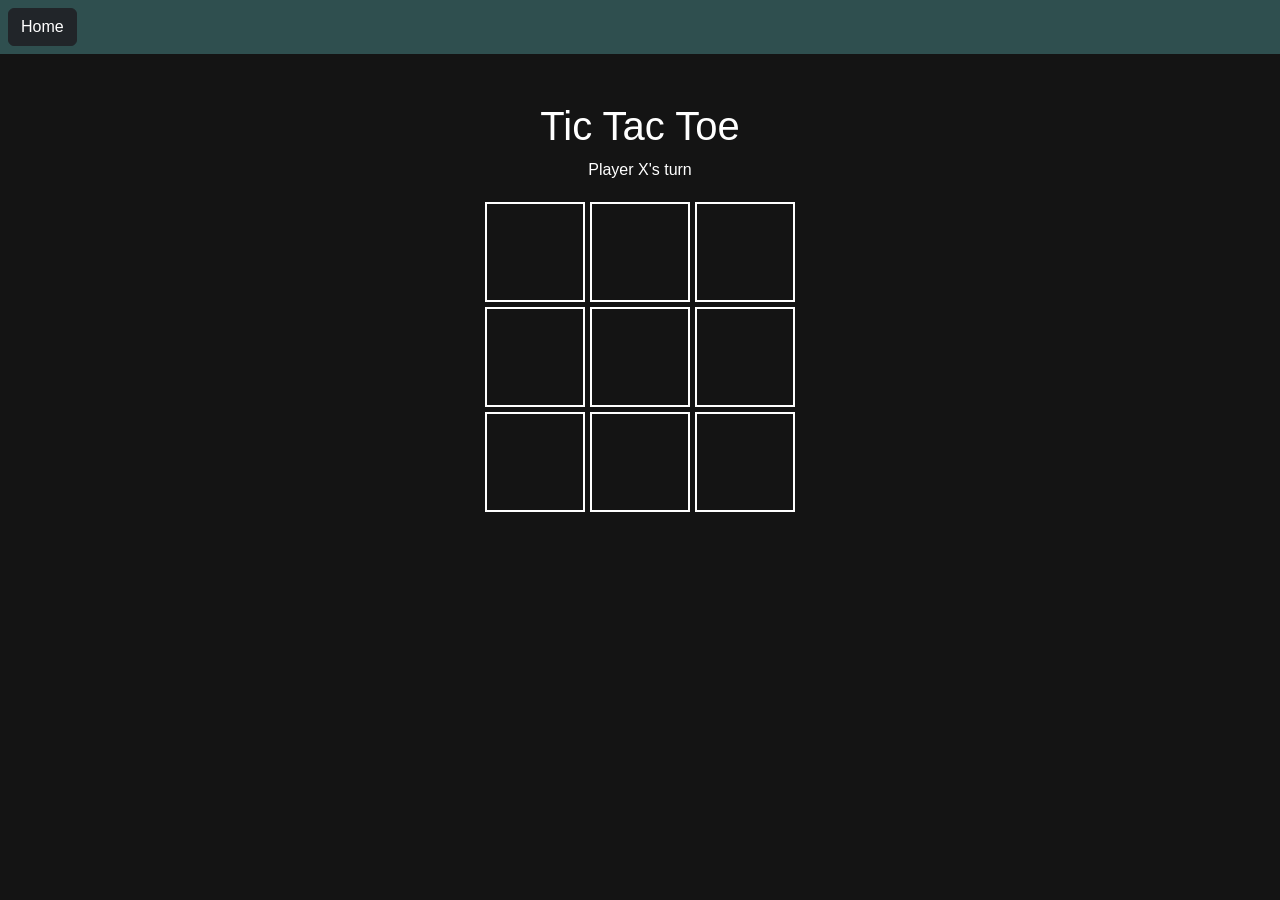
==== tictactoe.html @ 069ec0f5 "tictactoe done, hub done" ====
<!DOCTYPE html>
<html lang="en">
<head>
    <meta charset="UTF-8">
    <link rel="shortcut icon" href="./images/icons8-gameboy-98.png" type="image/x-icon">
    <link href="https://cdn.jsdelivr.net/npm/bootstrap@5.3.2/dist/css/bootstrap.min.css" rel="stylesheet" integrity="sha384-T3c6CoIi6uLrA9TneNEoa7RxnatzjcDSCmG1MXxSR1GAsXEV/Dwwykc2MPK8M2HN" crossorigin="anonymous">
    <link rel="stylesheet" href="style.css">
    <title>Tic Tac Toe</title>
</head>
<body class="cp-sec">
    <nav class="navbar navbar-light cp-main">
        <form class="form-inline">
          <button class="btn btn-dark ms-2" type="button" onclick="window.location.href='home.html'">Home</button>
        </form>
    </nav>

    <main>
        <h1 class="mt-5">Tic Tac Toe</h1>
        <div id="turn">Player X's turn</div>
        <div id="board"></div>
        <p id="result"></p>
    </main>

    <script src="./tictactoe.js"></script>
    <script src="https://cdn.jsdelivr.net/npm/bootstrap@5.3.2/dist/js/bootstrap.bundle.min.js" integrity="sha384-C6RzsynM9kWDrMNeT87bh95OGNyZPhcTNXj1NW7RuBCsyN/o0jlpcV8Qyq46cDfL" crossorigin="anonymous"></script>
</body>
</html>
---- style.css ----
* {
    margin: 0;
    font-family: Arial, Helvetica, sans-serif;
}

body {
    background-color: rgb(20, 20, 20);
    text-align: center;
}

.cp-main {
    background-color: darkslategrey !important;
    color: white !important;
}
.cp-sec {
    color: white !important;
}

.main-menu {
    margin-top: 30vh;
    display: flex;
    align-items: center;
    flex-direction: column;
}
.main-menu button {
    width: 30vw;
    height: 9vh;
    margin-top: 5vh;
    transition: 0.3s ease;
}
.main-menu button:hover {
    filter: brightness(80%);
}

#board {
    display: grid;
    grid-template-columns: repeat(3, 100px);
    grid-gap: 5px;
    margin: 20px auto;
    margin-left: 50%;
    transform: translateX(-50%);
    width: fit-content;
}
.cell {
    width: 100px;
    height: 100px;
    border: 2px solid white;
    font-size: 2em;
    display: flex;
    align-items: center;
    justify-content: center;
    cursor: pointer;
}
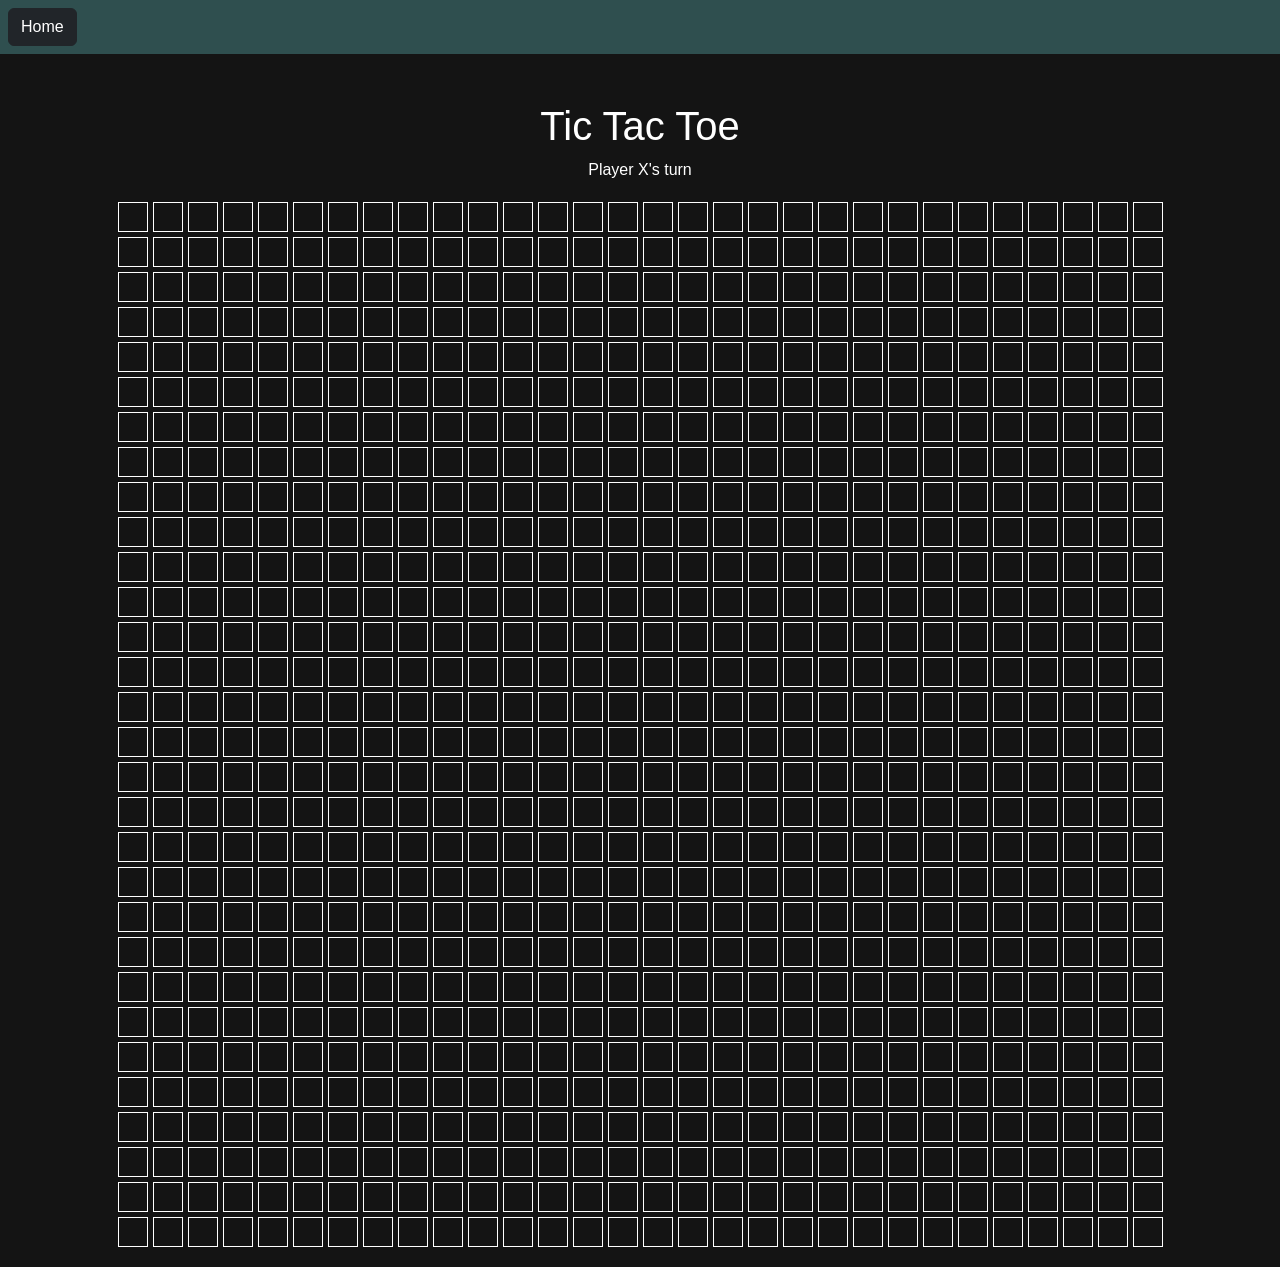
==== commit 807bfc44: "tictactoe 30x30" ====
--- a/tictactoe.html
+++ b/tictactoe.html
@@ -10,14 +10,14 @@
 <body class="cp-sec">
     <nav class="navbar navbar-light cp-main">
         <form class="form-inline">
-          <button class="btn btn-dark ms-2" type="button" onclick="window.location.href='home.html'">Home</button>
+            <button class="btn btn-dark ms-2" type="button" onclick="window.location.href='index.html'">Home</button>
         </form>
     </nav>
 
     <main>
         <h1 class="mt-5">Tic Tac Toe</h1>
         <div id="turn">Player X's turn</div>
-        <div id="board"></div>
+        <div id="board" class="tic-tac-toe-board"></div>
         <p id="result"></p>
     </main>
 
--- a/style.css
+++ b/style.css
@@ -6,6 +6,7 @@
 body {
     background-color: rgb(20, 20, 20);
     text-align: center;
+    color: white;
 }
 
 .cp-main {
@@ -34,20 +35,35 @@
 
 #board {
     display: grid;
-    grid-template-columns: repeat(3, 100px);
+    grid-template-columns: repeat(30, 1fr);
     grid-gap: 5px;
     margin: 20px auto;
-    margin-left: 50%;
-    transform: translateX(-50%);
     width: fit-content;
 }
 .cell {
-    width: 100px;
-    height: 100px;
-    border: 2px solid white;
-    font-size: 2em;
+    width: 30px;
+    height: 30px;
+    border: 1px solid white;
+    font-size: 1em;
     display: flex;
     align-items: center;
     justify-content: center;
     cursor: pointer;
 }
+
+.color-button-visible {
+    width: 130px;
+    height: 130px;
+    border-radius: 50%;
+    cursor: pointer;
+}  
+
+#new-game-button {
+    background-color: rgb(40, 40, 40);
+}
+
+#difficulty-div {
+    font-size: 20px;
+    gap: 15px;
+    padding-top: 4px;
+}
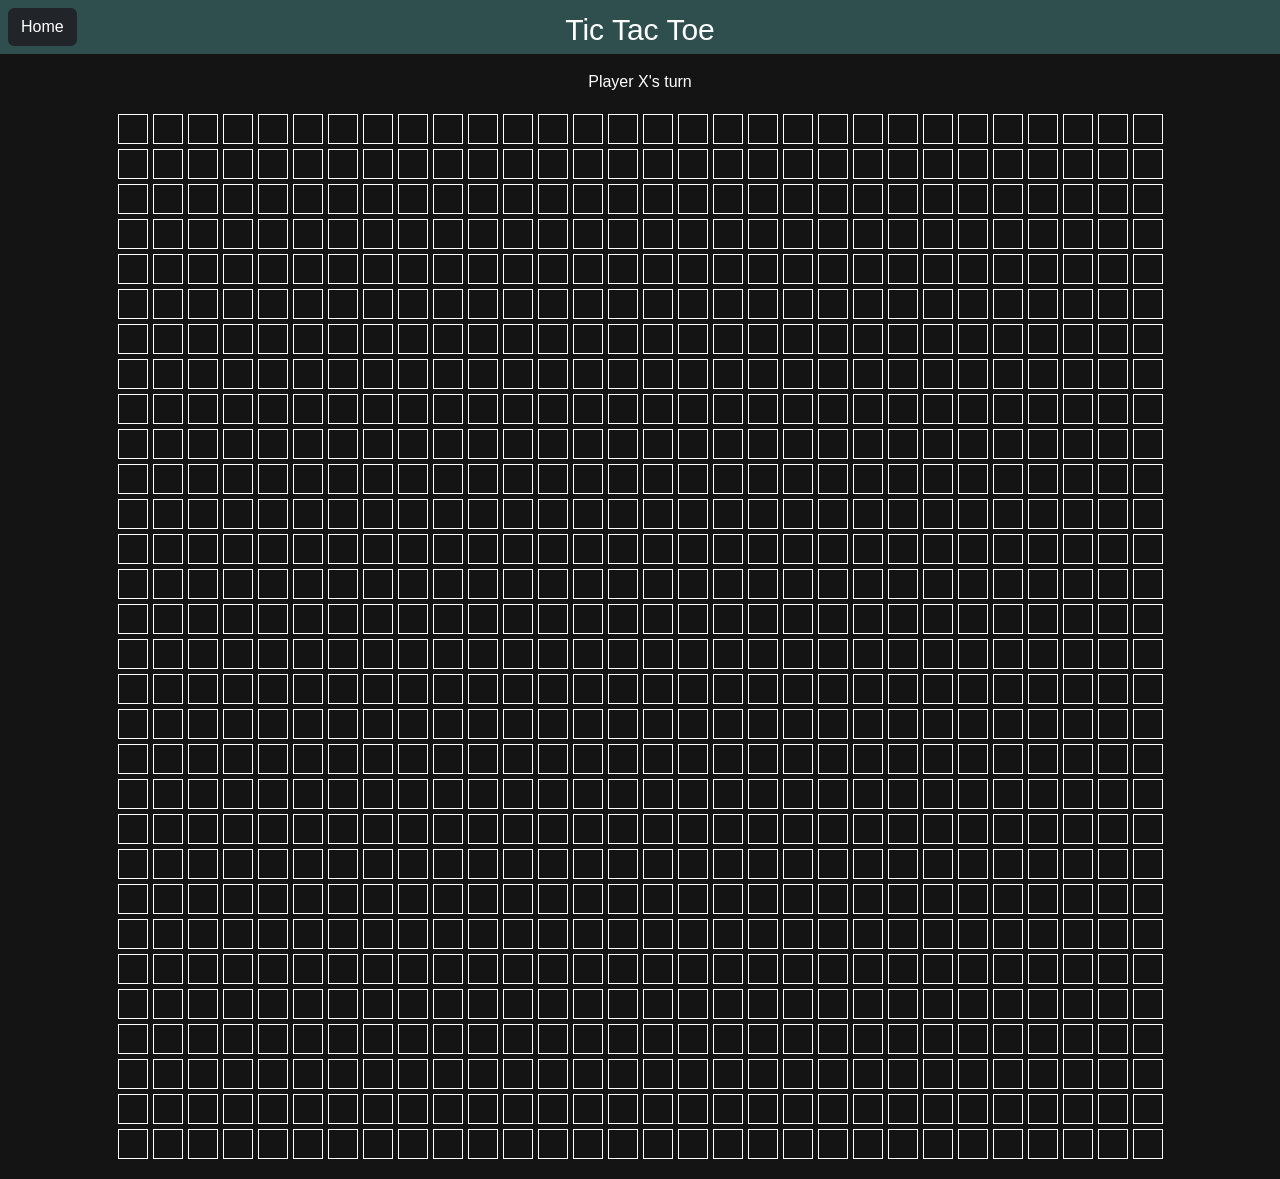
==== commit 8534389d: "tictactoe updated" ====
--- a/tictactoe.html
+++ b/tictactoe.html
@@ -9,19 +9,16 @@
 </head>
 <body class="cp-sec">
     <nav class="navbar navbar-light cp-main">
-        <form class="form-inline">
-            <button class="btn btn-dark ms-2" type="button" onclick="window.location.href='index.html'">Home</button>
-        </form>
+        <button class="btn btn-dark ms-2" type="button" onclick="window.location.href='index.html'">Home</button>
+        <h1 id="tictactoe-header">Tic Tac Toe</h1>
     </nav>
 
     <main>
-        <h1 class="mt-5">Tic Tac Toe</h1>
-        <div id="turn">Player X's turn</div>
+        <div id="turn" class="mt-3">Player X's turn</div>
         <div id="board" class="tic-tac-toe-board"></div>
-        <p id="result"></p>
     </main>
 
     <script src="./tictactoe.js"></script>
     <script src="https://cdn.jsdelivr.net/npm/bootstrap@5.3.2/dist/js/bootstrap.bundle.min.js" integrity="sha384-C6RzsynM9kWDrMNeT87bh95OGNyZPhcTNXj1NW7RuBCsyN/o0jlpcV8Qyq46cDfL" crossorigin="anonymous"></script>
 </body>
-</html>+</html>
--- a/style.css
+++ b/style.css
@@ -66,4 +66,11 @@
     font-size: 20px;
     gap: 15px;
     padding-top: 4px;
+}
+
+#tictactoe-header {
+    margin-right: 50%;
+    transform: translateX(50%);
+    font-size: 30px;
+    margin-bottom: -5px
 }
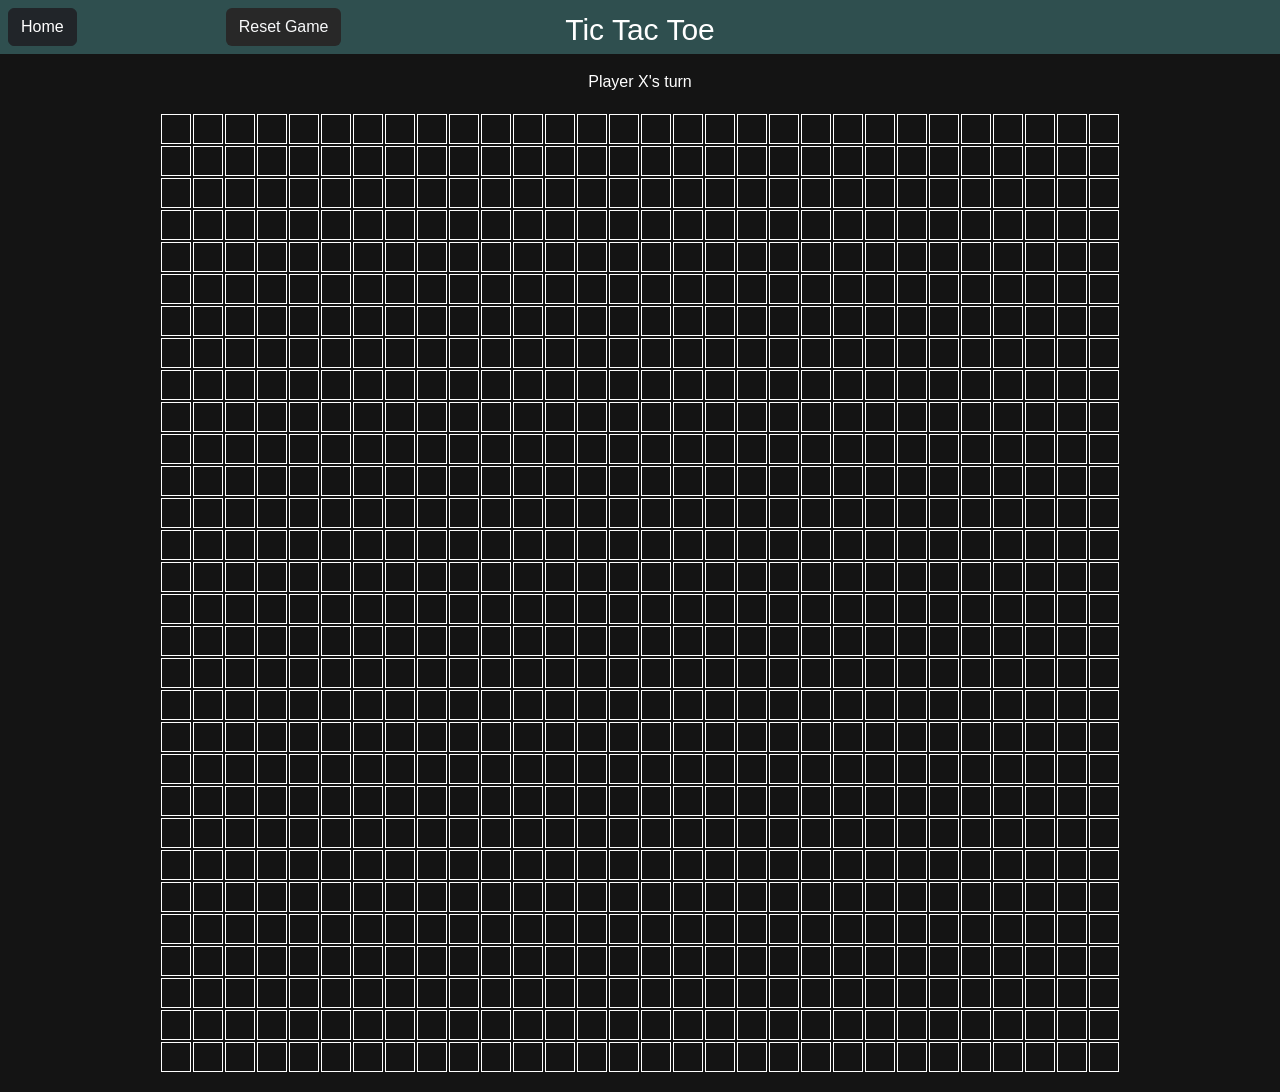
==== commit 94b61815: "ttt reset button added" ====
--- a/tictactoe.html
+++ b/tictactoe.html
@@ -10,6 +10,7 @@
 <body class="cp-sec">
     <nav class="navbar navbar-light cp-main">
         <button class="btn btn-dark ms-2" type="button" onclick="window.location.href='index.html'">Home</button>
+        <button class="btn new-game-button-hide text-light fs-6" id="new-game-button" onclick="resetGame()">Reset Game</button>
         <h1 id="tictactoe-header">Tic Tac Toe</h1>
     </nav>
 
--- a/style.css
+++ b/style.css
@@ -36,14 +36,14 @@
 #board {
     display: grid;
     grid-template-columns: repeat(30, 1fr);
-    grid-gap: 5px;
+    grid-gap: 2px;
     margin: 20px auto;
     width: fit-content;
 }
 .cell {
     width: 30px;
     height: 30px;
-    border: 1px solid white;
+    border: 0.5px solid white;
     font-size: 1em;
     display: flex;
     align-items: center;
